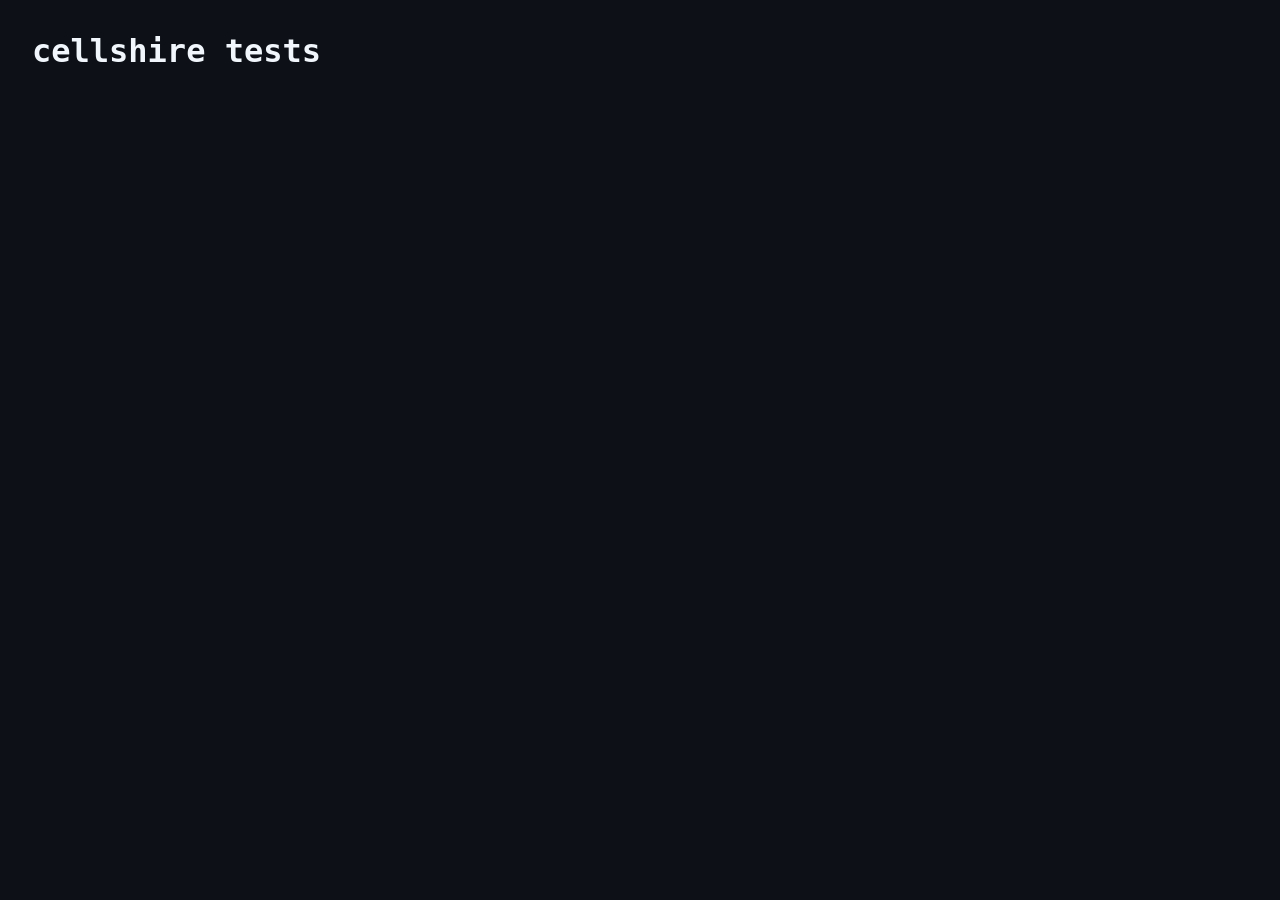
==== tests.html @ 470a3bcd "Add property snapshot cell writer" ====
<!DOCTYPE html>
<html lang="en">
<head>
    <meta charset="UTF-8" />
    <title>cellshire tests</title>
    <style>
        body { font-family: ui-monospace, monospace; padding: 24px;
               background: #0d1117; color: #e6edf3; }
        h1 { color: #f0f6fc; margin-top: 0; }
        .pass { color: #3fb950; }
        .fail { color: #f85149; }
        .summary { margin: 16px 0 24px; font-size: 1.2em; }
        .case { margin: 2px 0; }
        pre { background: #161b22; padding: 10px 14px; border-radius: 4px;
              overflow-x: auto; border-left: 3px solid #f85149; }
    </style>
</head>
<body>
    <h1>cellshire tests</h1>
    <div id="results"></div>

    <script type="module">
        import { runAll } from './src/test/harness.js';
        // Test imports — keep alphabetised, one per line.
        import './src/assets/openAssetStandard.test.js';
        import './src/characters/catalog.test.js';
        import './src/chain/cccJoyId.test.js';
        import './src/chain/epochModifier.test.js';
        import './src/chain/epochSeed.test.js';
        import './src/chain/epochStatus.test.js';
        import './src/chain/miningTx.test.js';
        import './src/core/Player.test.js';
        import './src/core/mining-dispatch.test.js';
        import './src/grid/walkability.test.js';
        import './src/inventory/inventoryAdapter.test.js';
        import './src/lib/safeStorage.test.js';
        import './src/maps/mapRegistry.test.js';
        import './src/mining/cryptoEconomy.test.js';
        import './src/mining/epochValueRange.test.js';
        import './src/mining/miningAdapter.test.js';
        import './src/mining/minedStore.test.js';
        import './src/mining/oreCatalog.test.js';
        import './src/mining/oreIdentity.test.js';
        import './src/mining/priceSnapshot.test.js';
        import './src/marketplace/playerMarketplace.test.js';
        import './src/property/propertyExpansion.test.js';
        import './src/property/propertyOwnerBinding.test.js';
        import './src/property/propInventory.test.js';
        import './src/property/propertySnapshotAdapter.test.js';
        import './src/property/propertySnapshotWriter.test.js';
        import './src/property/propertyStore.test.js';
        import './src/property/propertyZone.test.js';
        import './src/store/generalStoreCatalog.test.js';
        import './src/test/sanity.test.js';
        import './src/trader/traderAdapter.test.js';
        import './src/trader/traderRates.test.js';
        import './src/ui/CharacterPicker.test.js';
        import './src/ui/cursors.test.js';
        import './src/ui/EconomyHUD.test.js';
        import './src/ui/OreDebugHUD.test.js';
        import './src/ui/WalletHUD.test.js';
        import './src/visiting/propertyVisit.test.js';
        import './src/visiting/visitLinks.test.js';
        import './src/wallet/walletIdentity.test.js';

        const out = document.getElementById('results');
        const results = await runAll();
        const passed = results.filter(r => r.ok).length;
        const failed = results.length - passed;

        const summary = document.createElement('div');
        summary.className = 'summary ' + (failed === 0 ? 'pass' : 'fail');
        summary.textContent = `${passed} passed, ${failed} failed`;
        out.appendChild(summary);

        for (const r of results) {
            const line = document.createElement('div');
            line.className = 'case ' + (r.ok ? 'pass' : 'fail');
            line.textContent = `${r.ok ? 'PASS' : 'FAIL'}  ${r.describe || ''} > ${r.name}`;
            out.appendChild(line);
            if (!r.ok) {
                const pre = document.createElement('pre');
                pre.textContent = r.err.stack || String(r.err);
                out.appendChild(pre);
            }
        }

        console.log(`tests: ${passed} passed, ${failed} failed`);
        for (const r of results.filter(x => !x.ok)) {
            console.error(r.describe, '>', r.name, '\n', r.err);
        }
    </script>
</body>
</html>
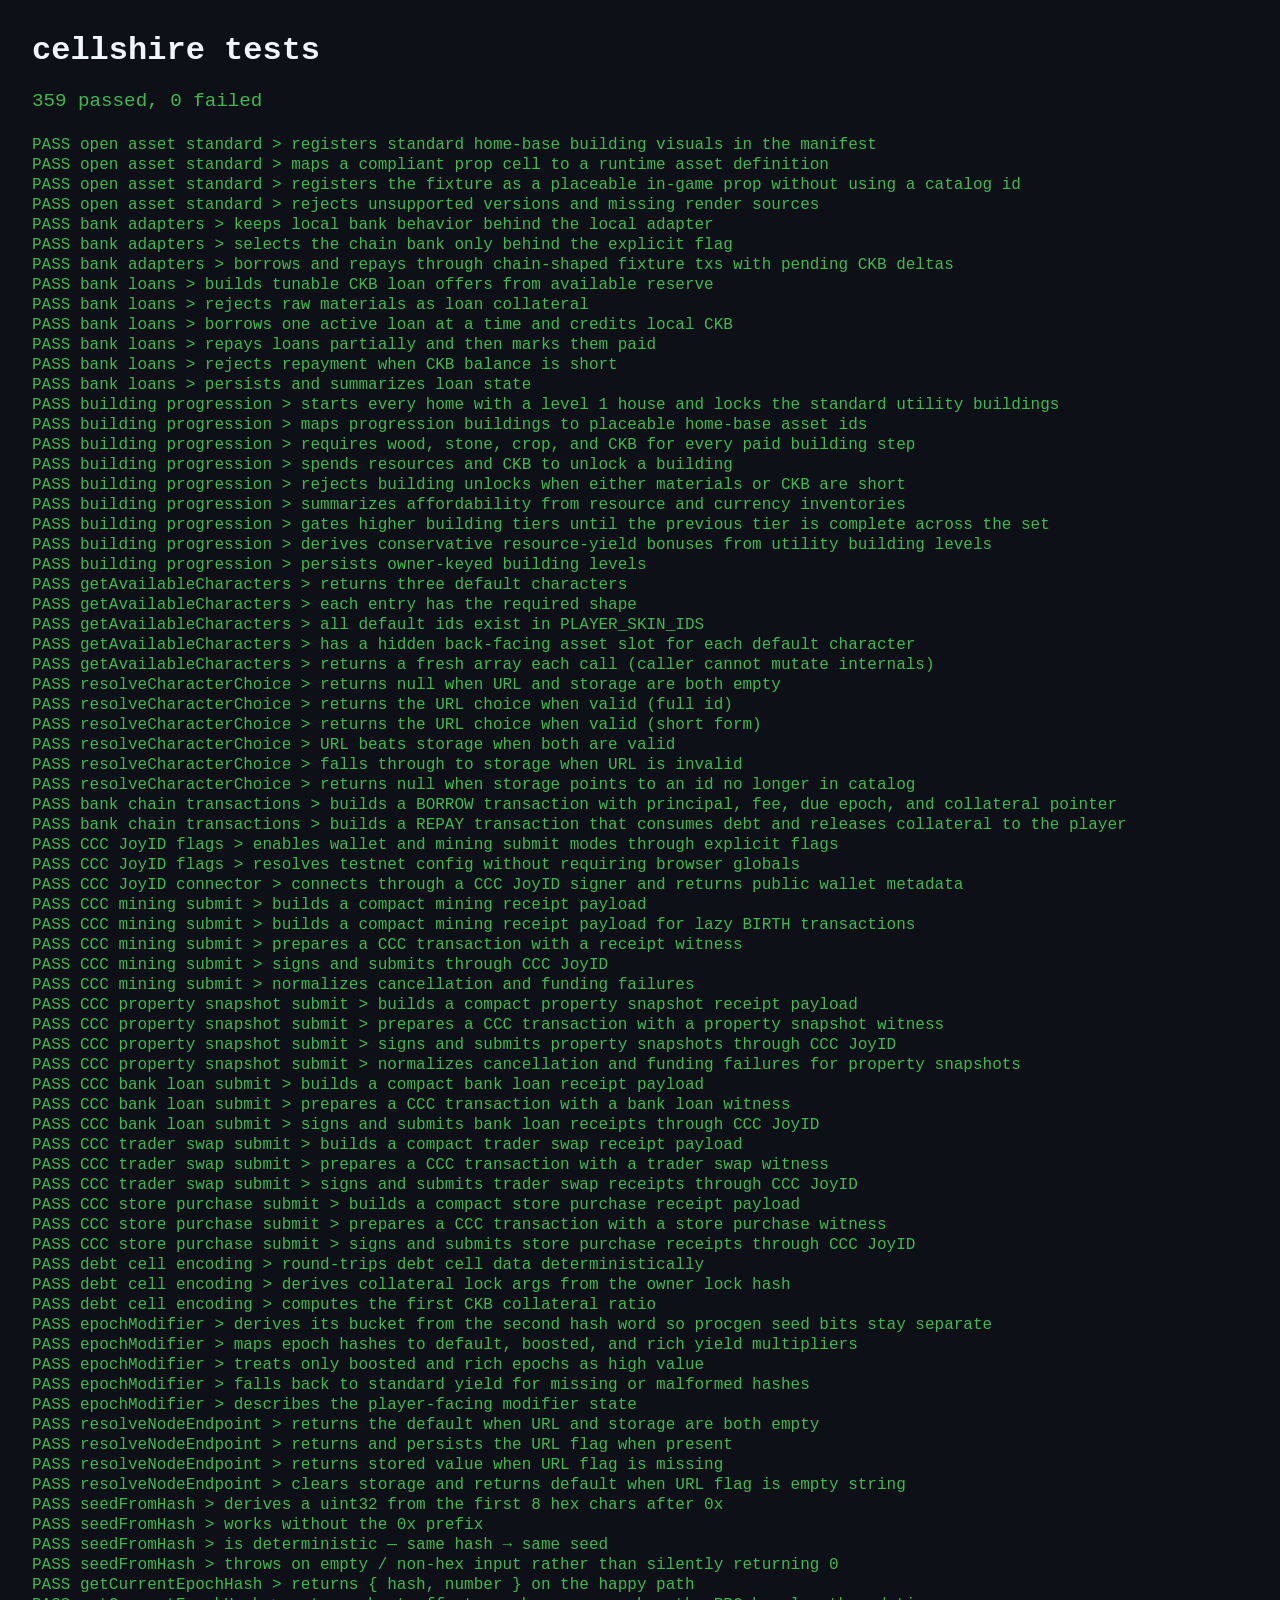
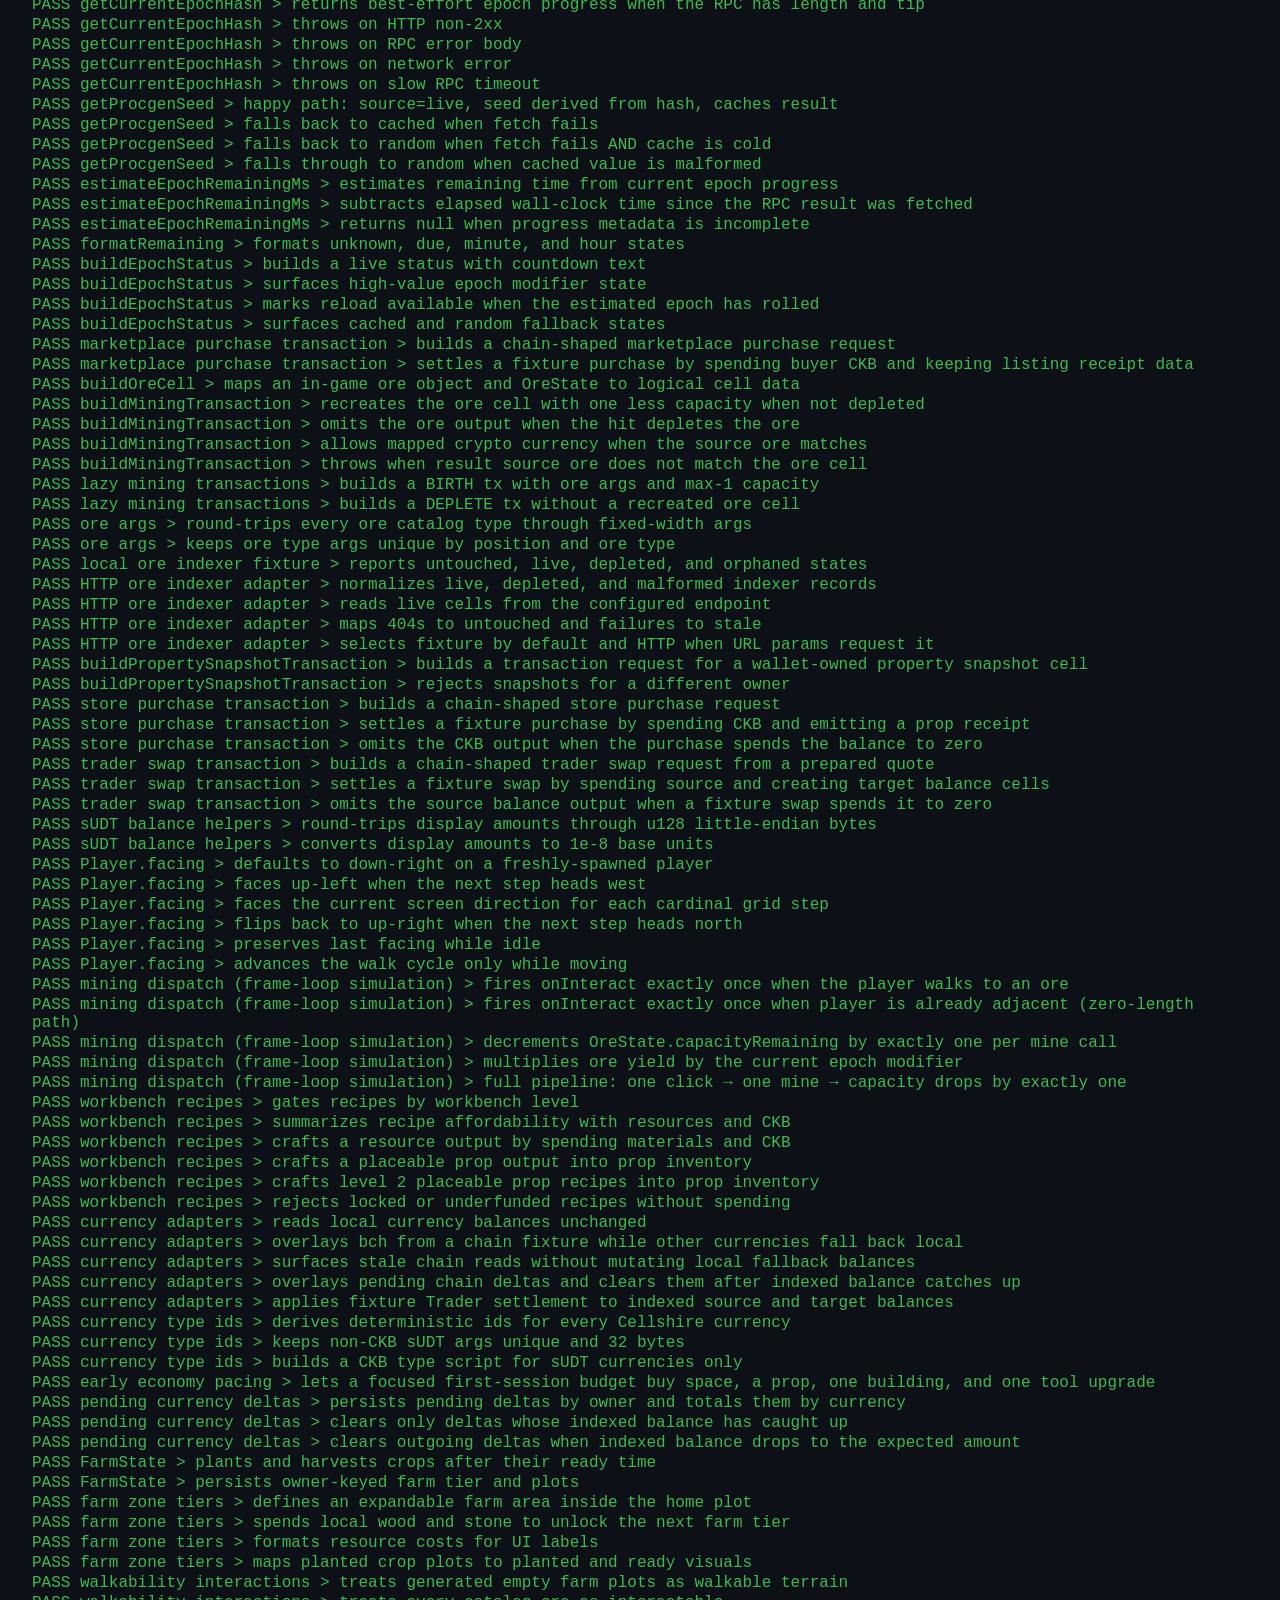
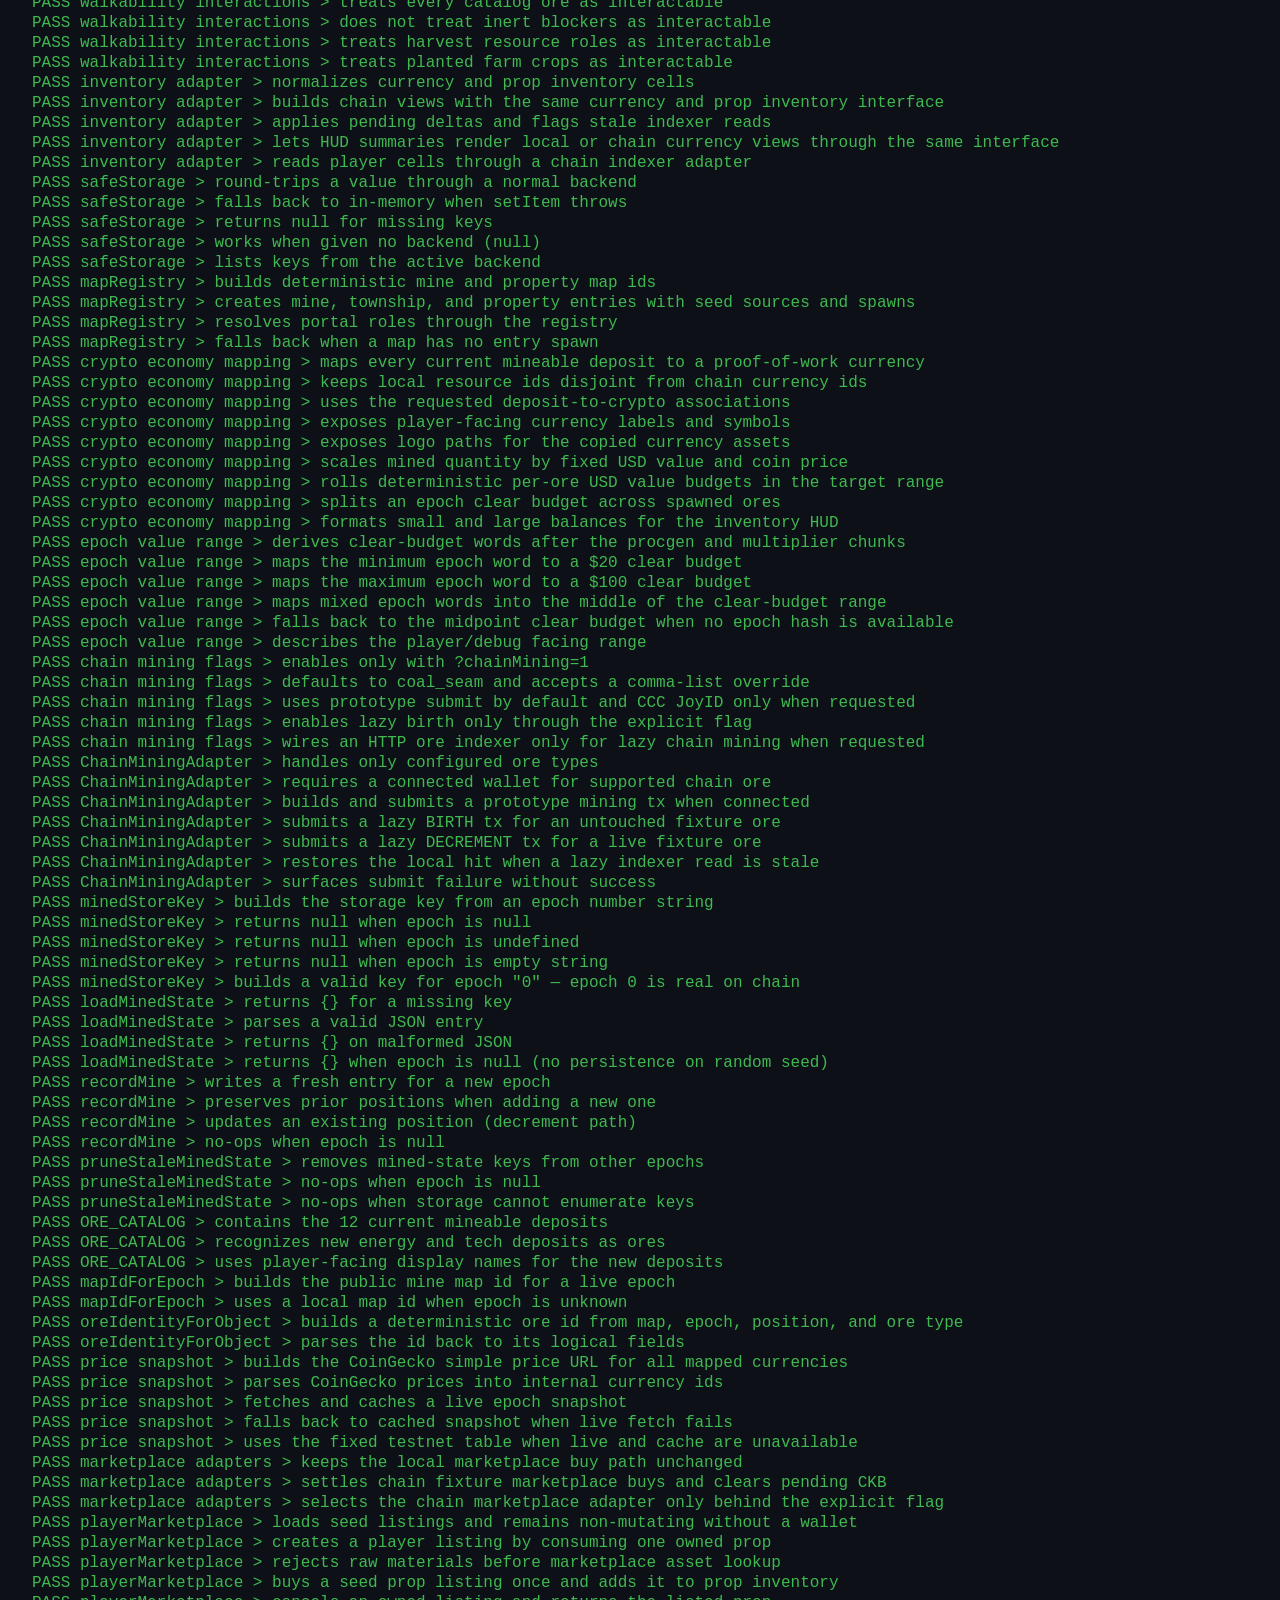
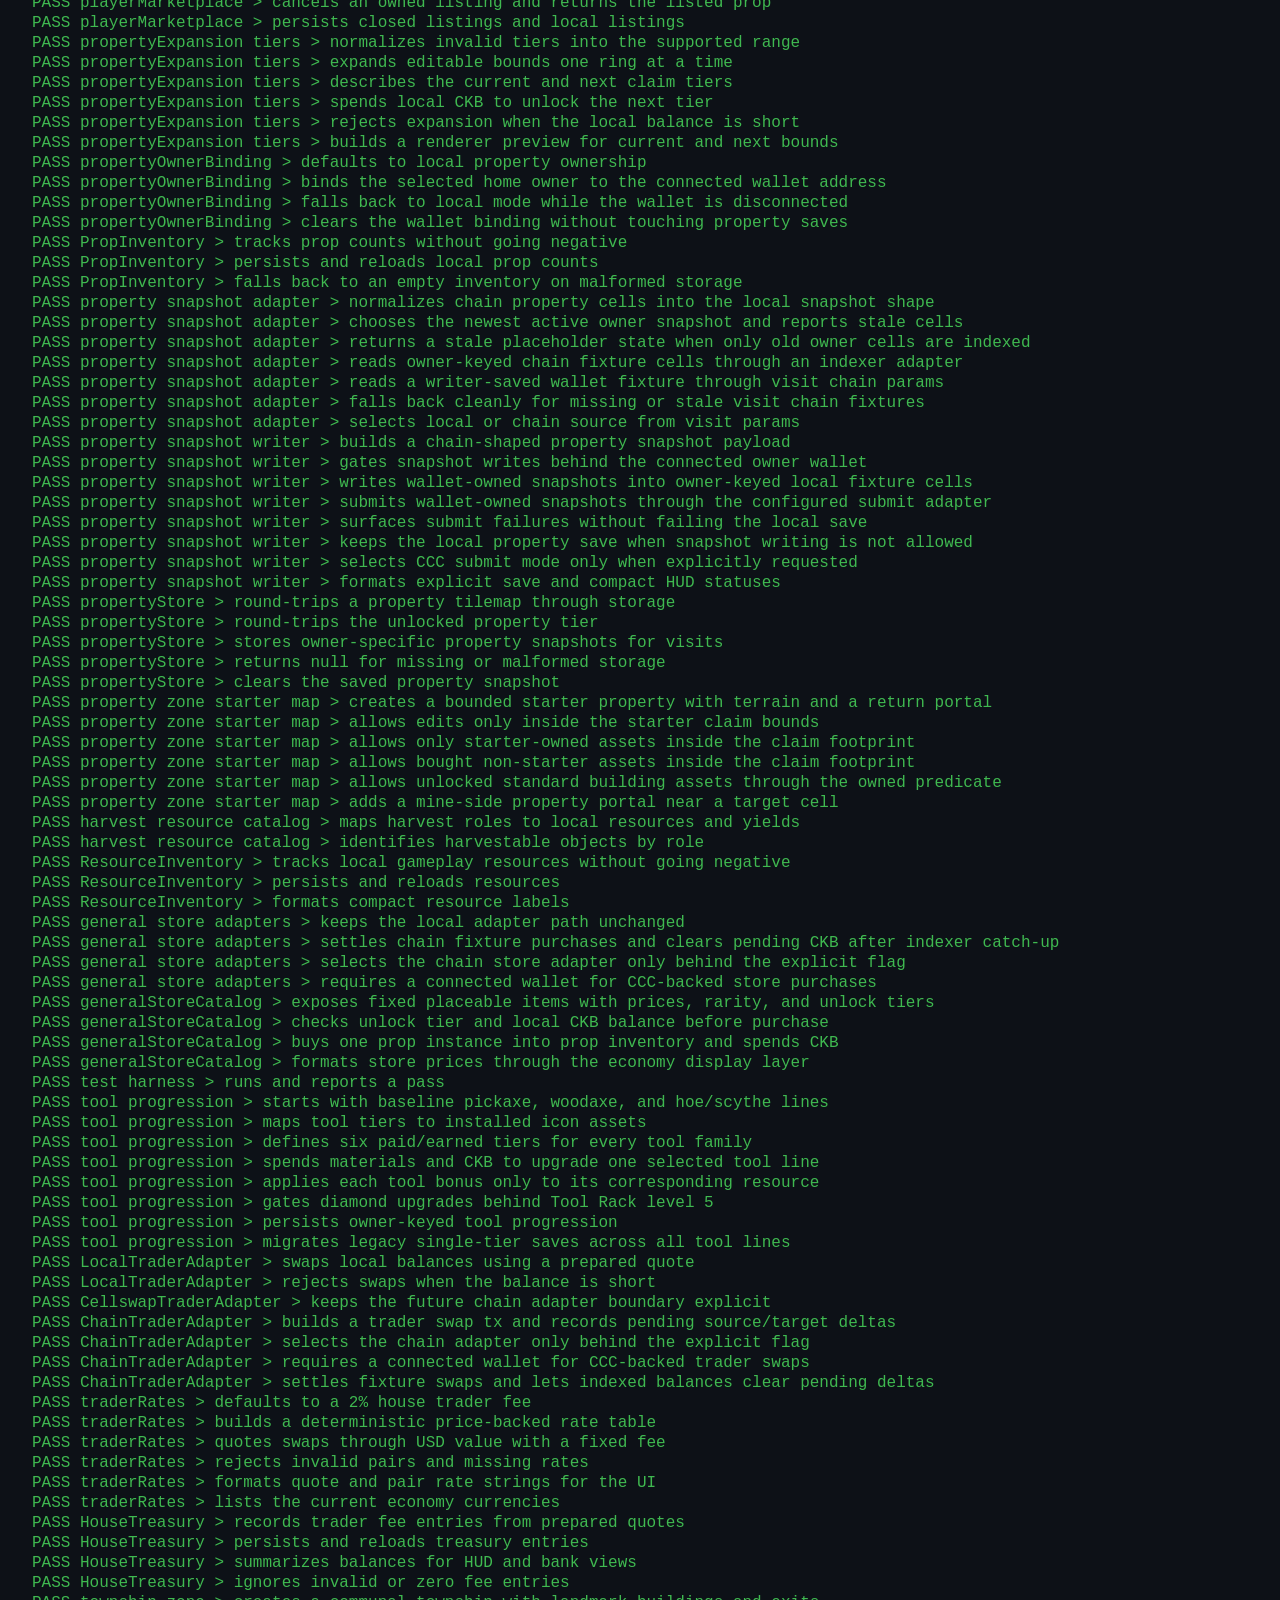
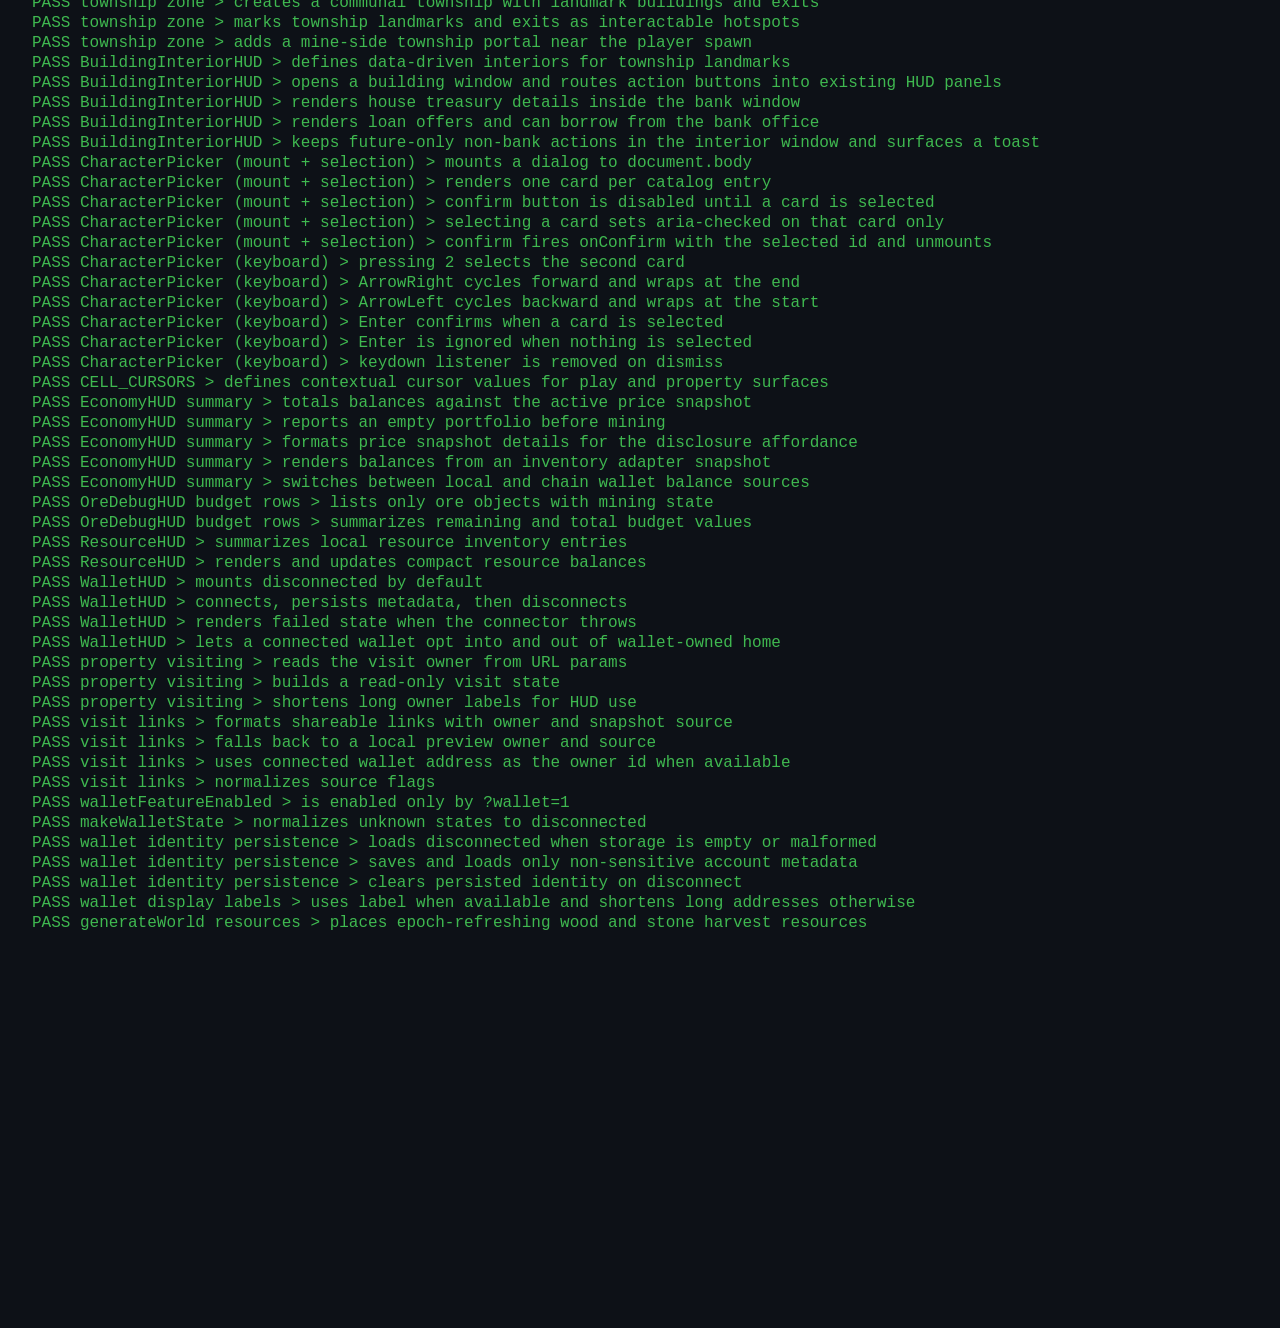
==== commit 32f38f4f: "feat: checkpoint chain economy and asset integration" ====
--- a/tests.html
+++ b/tests.html
@@ -23,14 +23,34 @@
         import { runAll } from './src/test/harness.js';
         // Test imports — keep alphabetised, one per line.
         import './src/assets/openAssetStandard.test.js';
+        import './src/bank/bankAdapter.test.js';
+        import './src/bank/bankLoans.test.js';
+        import './src/buildings/buildingProgression.test.js';
         import './src/characters/catalog.test.js';
+        import './src/chain/bankTx.test.js';
         import './src/chain/cccJoyId.test.js';
+        import './src/chain/debtCell.test.js';
         import './src/chain/epochModifier.test.js';
         import './src/chain/epochSeed.test.js';
         import './src/chain/epochStatus.test.js';
+        import './src/chain/marketplacePurchaseTx.test.js';
         import './src/chain/miningTx.test.js';
+        import './src/chain/miningTx.birth.test.js';
+        import './src/chain/oreArgs.test.js';
+        import './src/chain/oreIndexer.test.js';
+        import './src/chain/propertySnapshotTx.test.js';
+        import './src/chain/storePurchaseTx.test.js';
+        import './src/chain/traderSwapTx.test.js';
+        import './src/chain/udtBalance.test.js';
         import './src/core/Player.test.js';
         import './src/core/mining-dispatch.test.js';
+        import './src/crafting/recipeCatalog.test.js';
+        import './src/economy/currencyAdapter.test.js';
+        import './src/economy/currencyTypeId.test.js';
+        import './src/economy/economyPacing.test.js';
+        import './src/economy/pendingCurrencyDeltas.test.js';
+        import './src/farm/farmState.test.js';
+        import './src/farm/farmZone.test.js';
         import './src/grid/walkability.test.js';
         import './src/inventory/inventoryAdapter.test.js';
         import './src/lib/safeStorage.test.js';
@@ -42,6 +62,7 @@
         import './src/mining/oreCatalog.test.js';
         import './src/mining/oreIdentity.test.js';
         import './src/mining/priceSnapshot.test.js';
+        import './src/marketplace/marketplaceAdapter.test.js';
         import './src/marketplace/playerMarketplace.test.js';
         import './src/property/propertyExpansion.test.js';
         import './src/property/propertyOwnerBinding.test.js';
@@ -50,18 +71,27 @@
         import './src/property/propertySnapshotWriter.test.js';
         import './src/property/propertyStore.test.js';
         import './src/property/propertyZone.test.js';
+        import './src/resources/harvestCatalog.test.js';
+        import './src/resources/resourceInventory.test.js';
+        import './src/store/generalStoreAdapter.test.js';
         import './src/store/generalStoreCatalog.test.js';
         import './src/test/sanity.test.js';
+        import './src/tools/toolProgression.test.js';
         import './src/trader/traderAdapter.test.js';
         import './src/trader/traderRates.test.js';
+        import './src/treasury/houseTreasury.test.js';
+        import './src/township/townshipZone.test.js';
+        import './src/ui/BuildingInteriorHUD.test.js';
         import './src/ui/CharacterPicker.test.js';
         import './src/ui/cursors.test.js';
         import './src/ui/EconomyHUD.test.js';
         import './src/ui/OreDebugHUD.test.js';
+        import './src/ui/ResourceHUD.test.js';
         import './src/ui/WalletHUD.test.js';
         import './src/visiting/propertyVisit.test.js';
         import './src/visiting/visitLinks.test.js';
         import './src/wallet/walletIdentity.test.js';
+        import './src/worldgen/procgen.test.js';
 
         const out = document.getElementById('results');
         const results = await runAll();
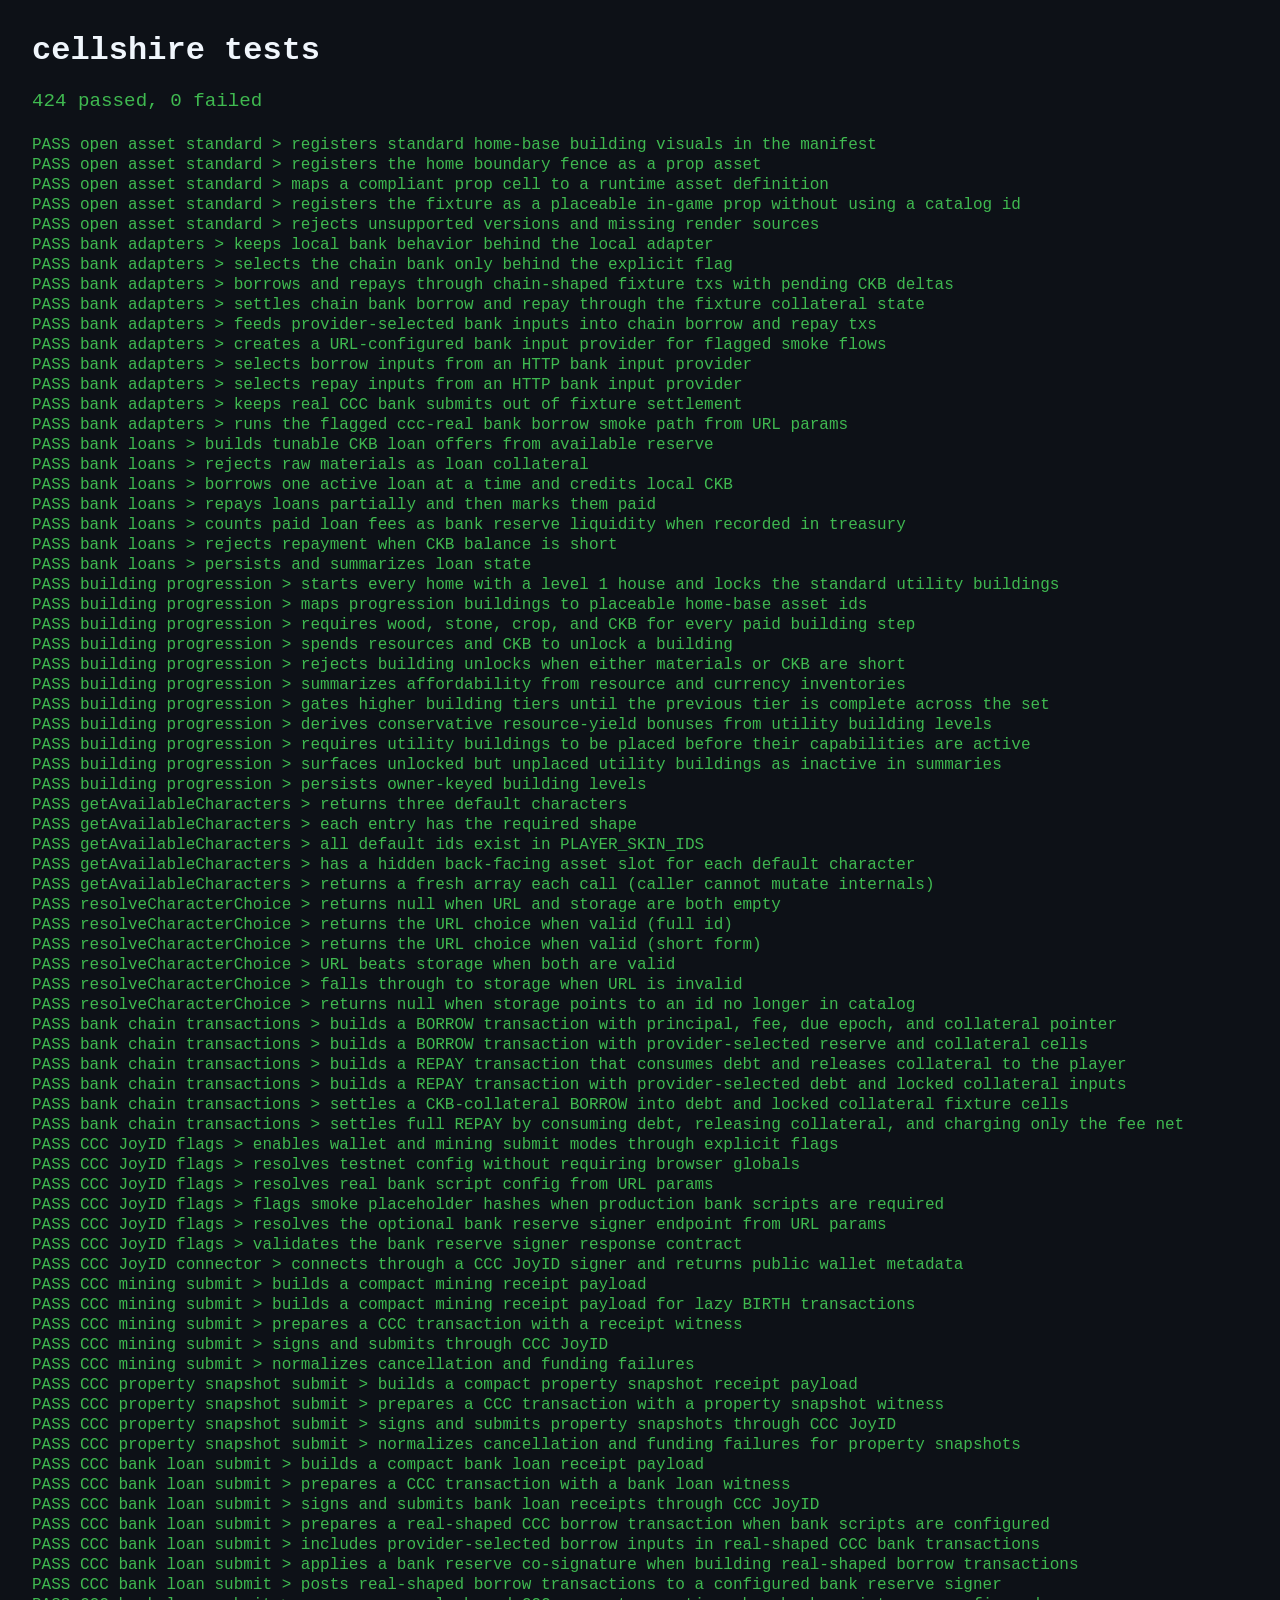
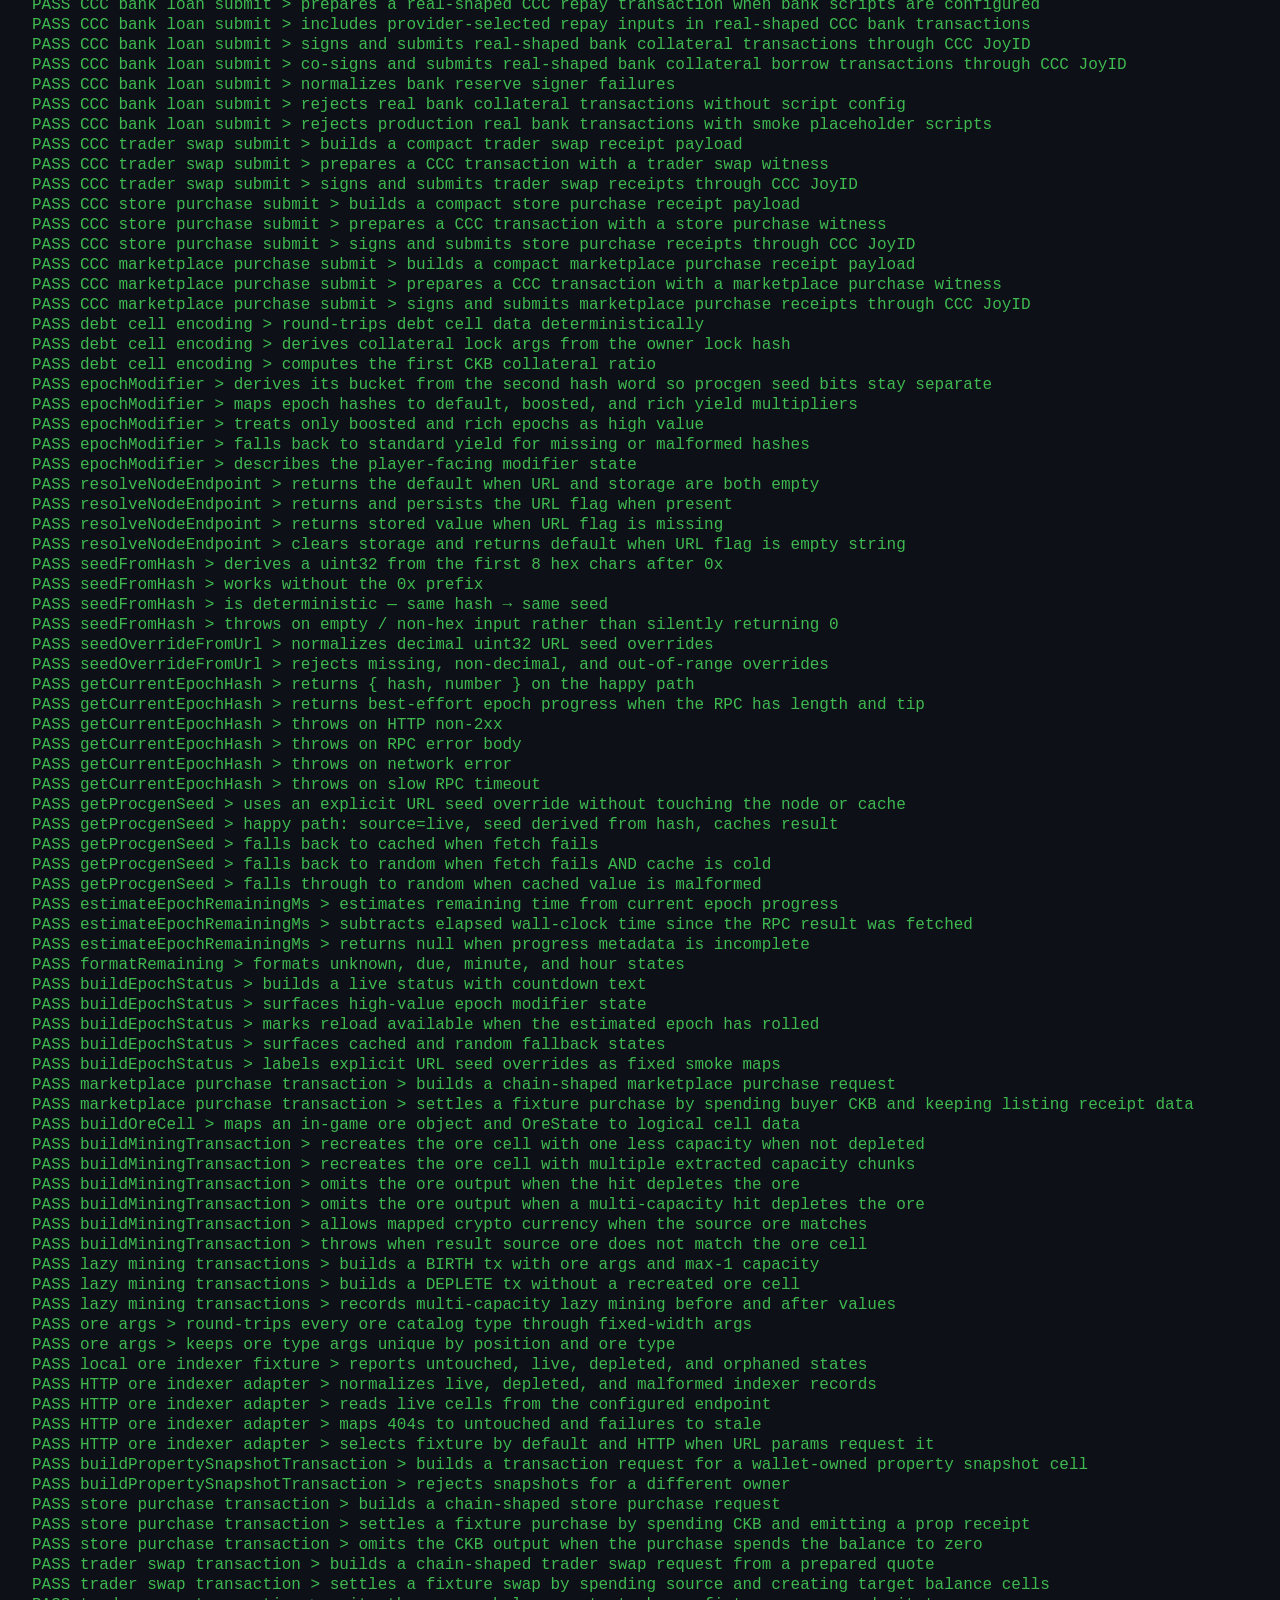
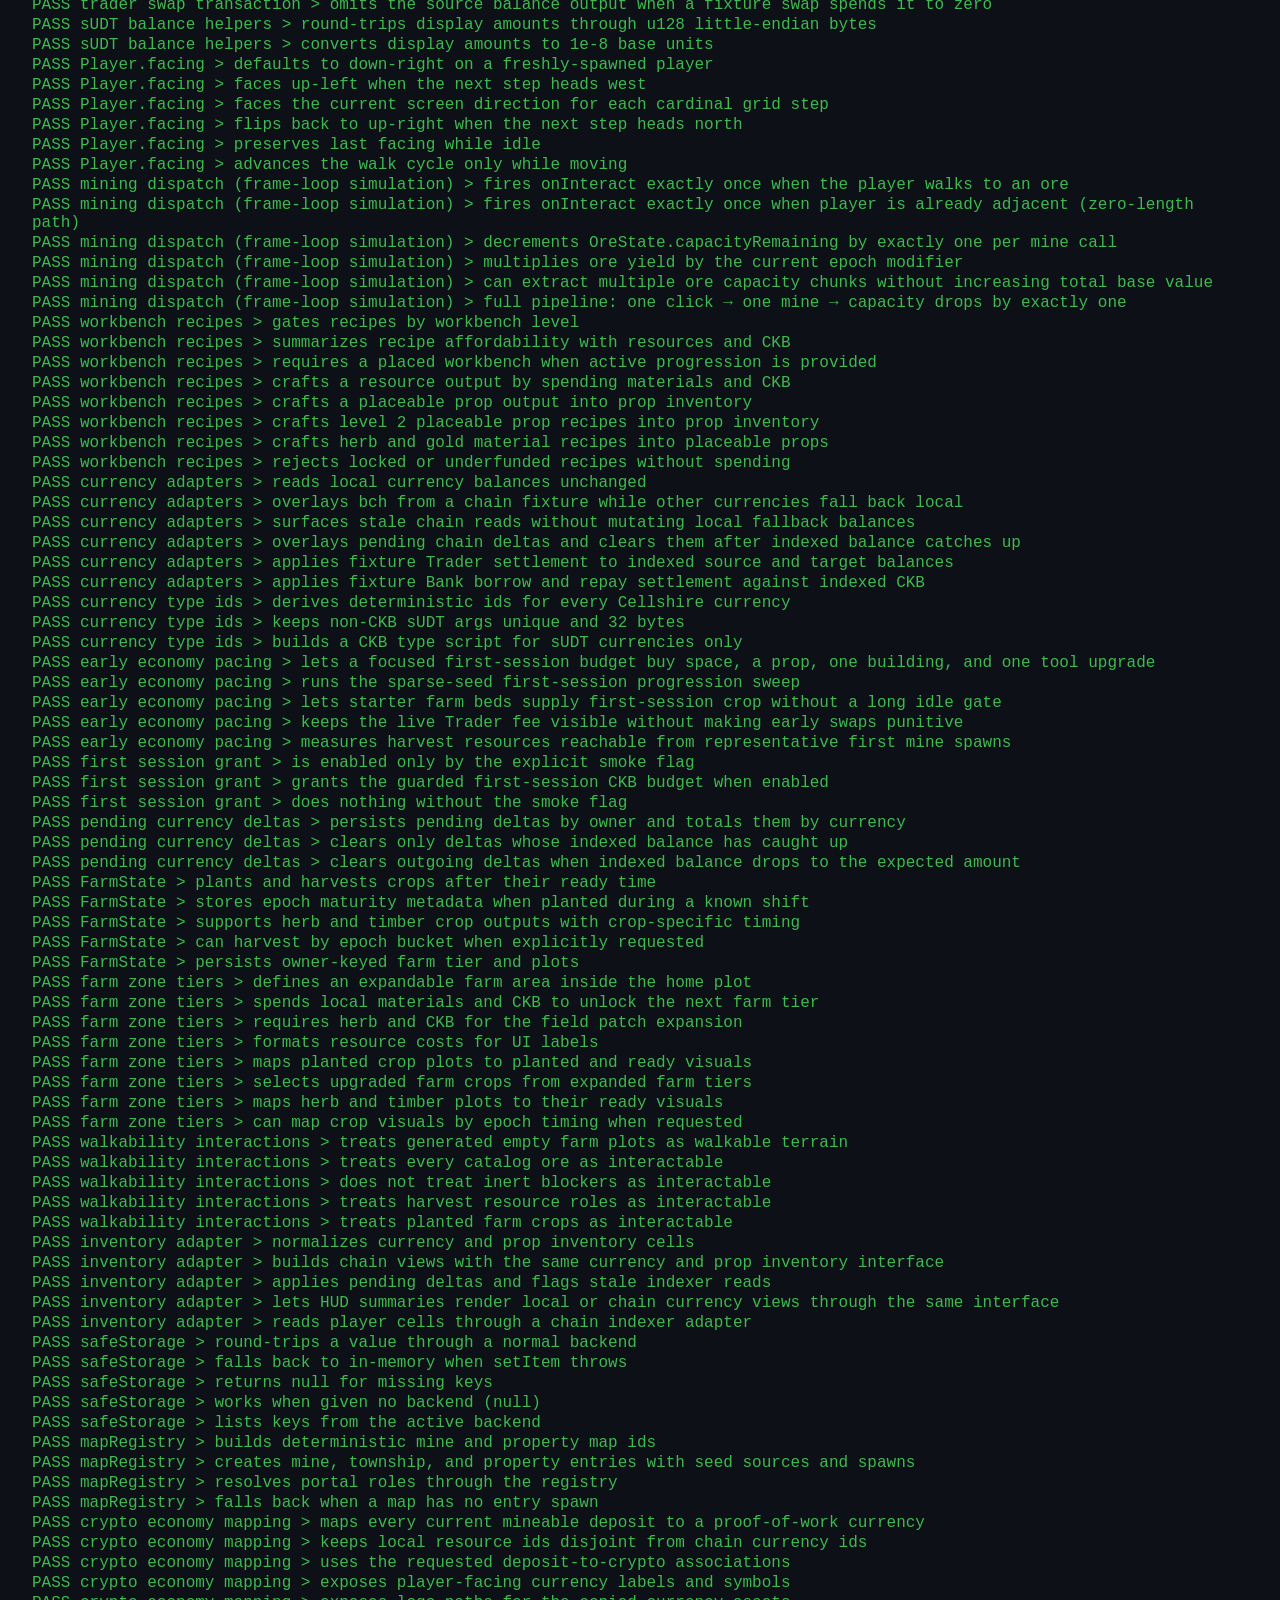
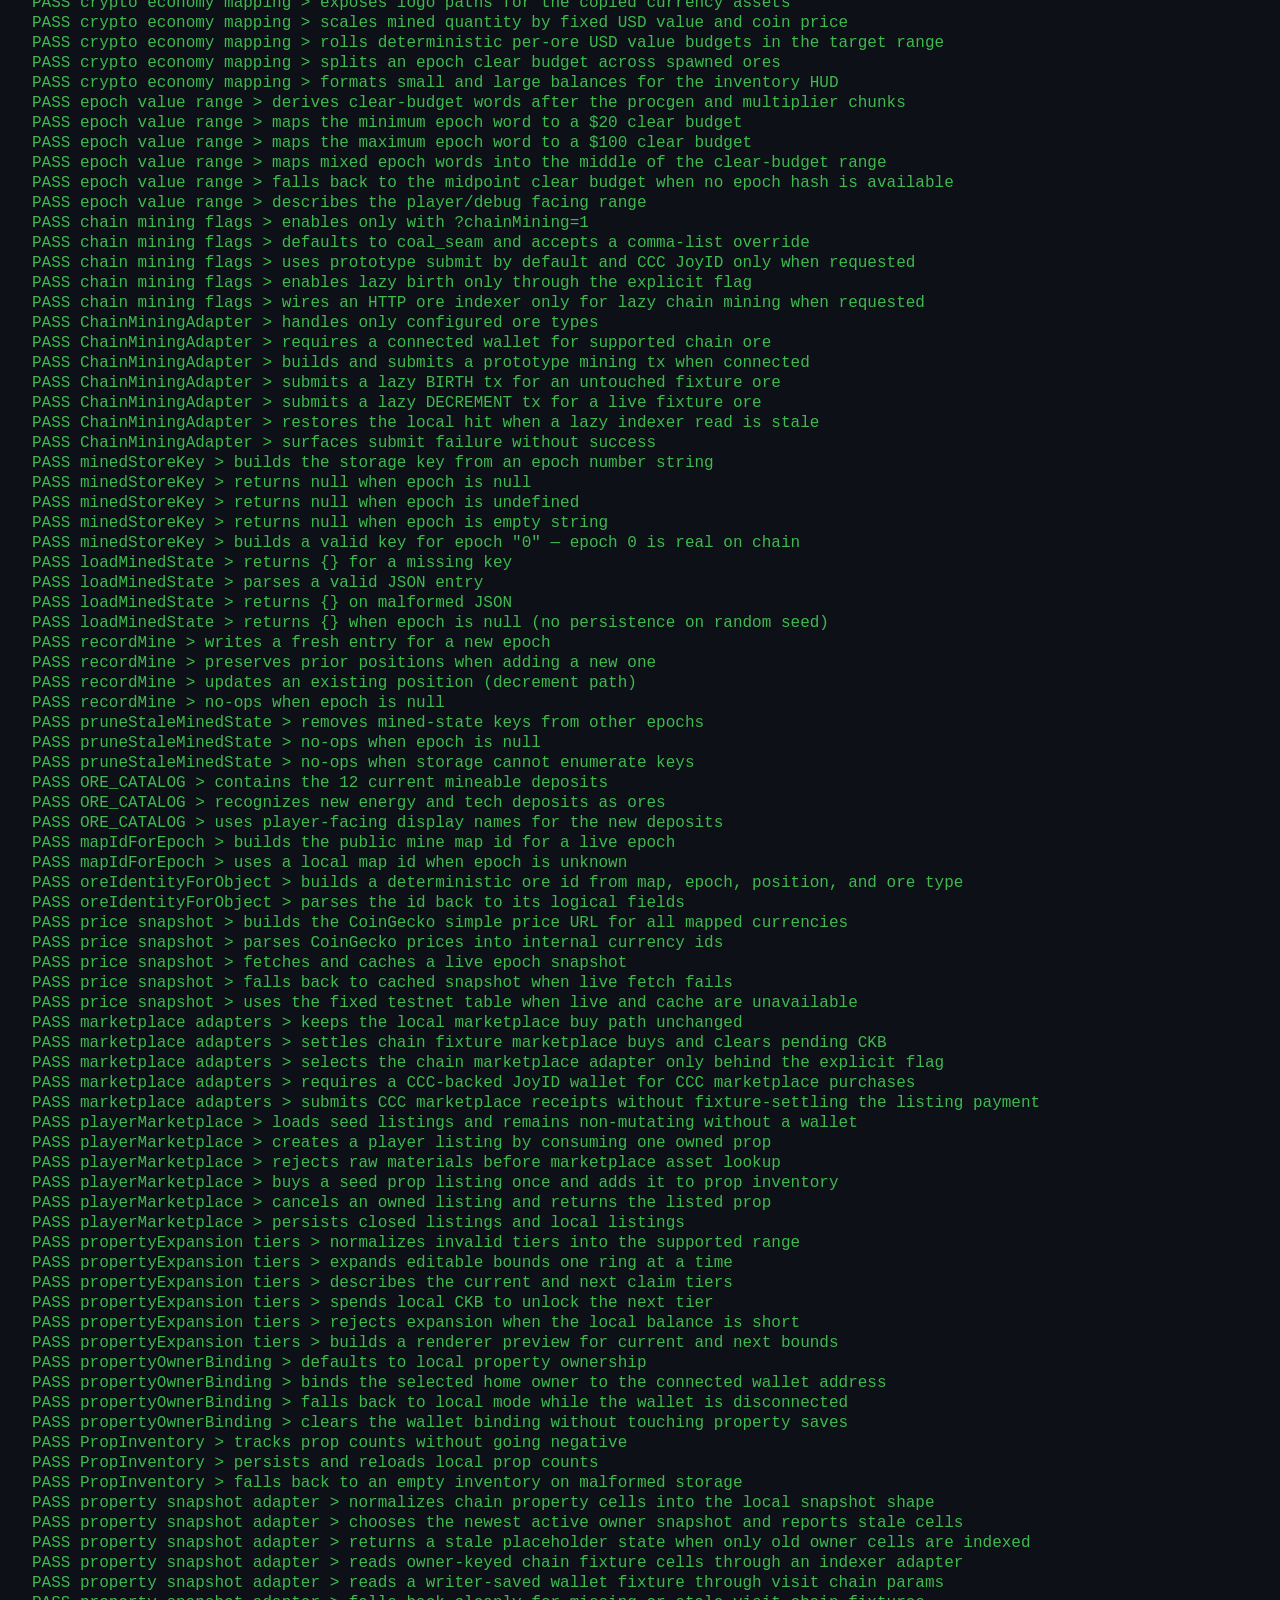
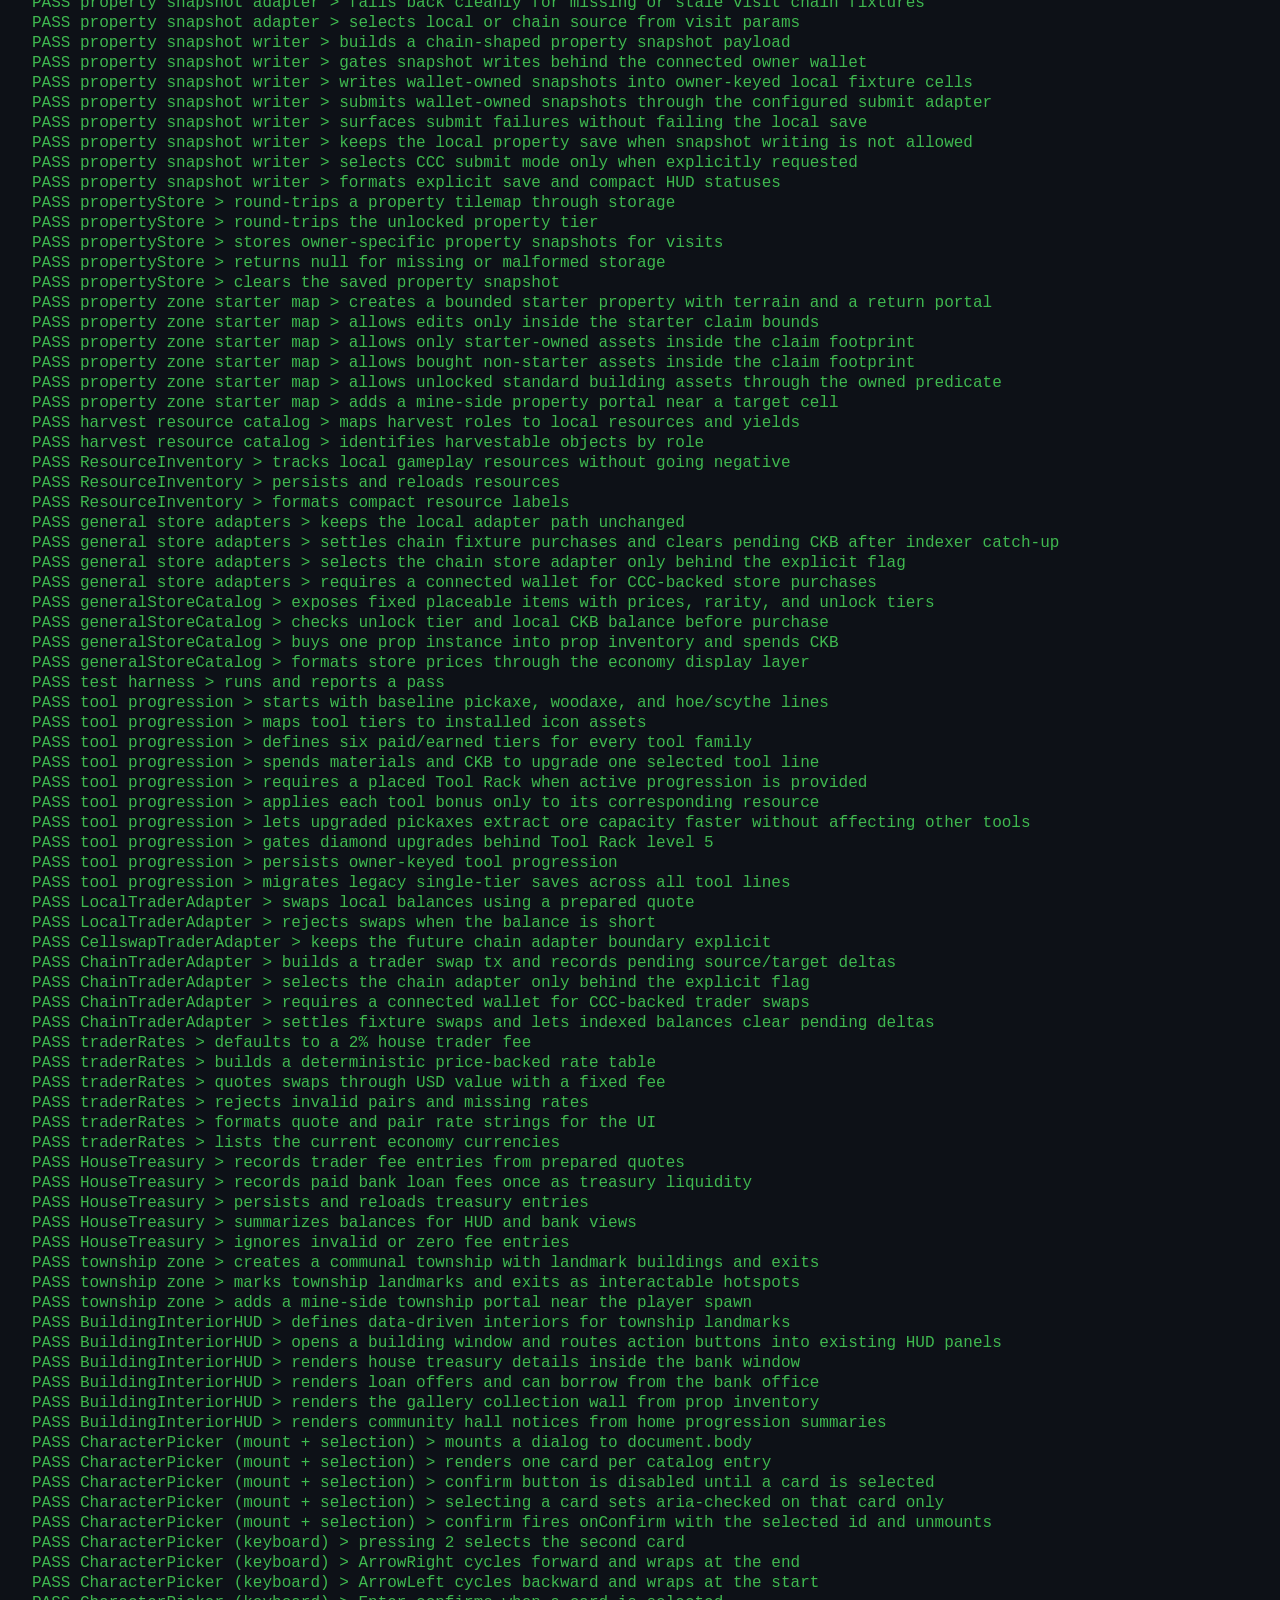
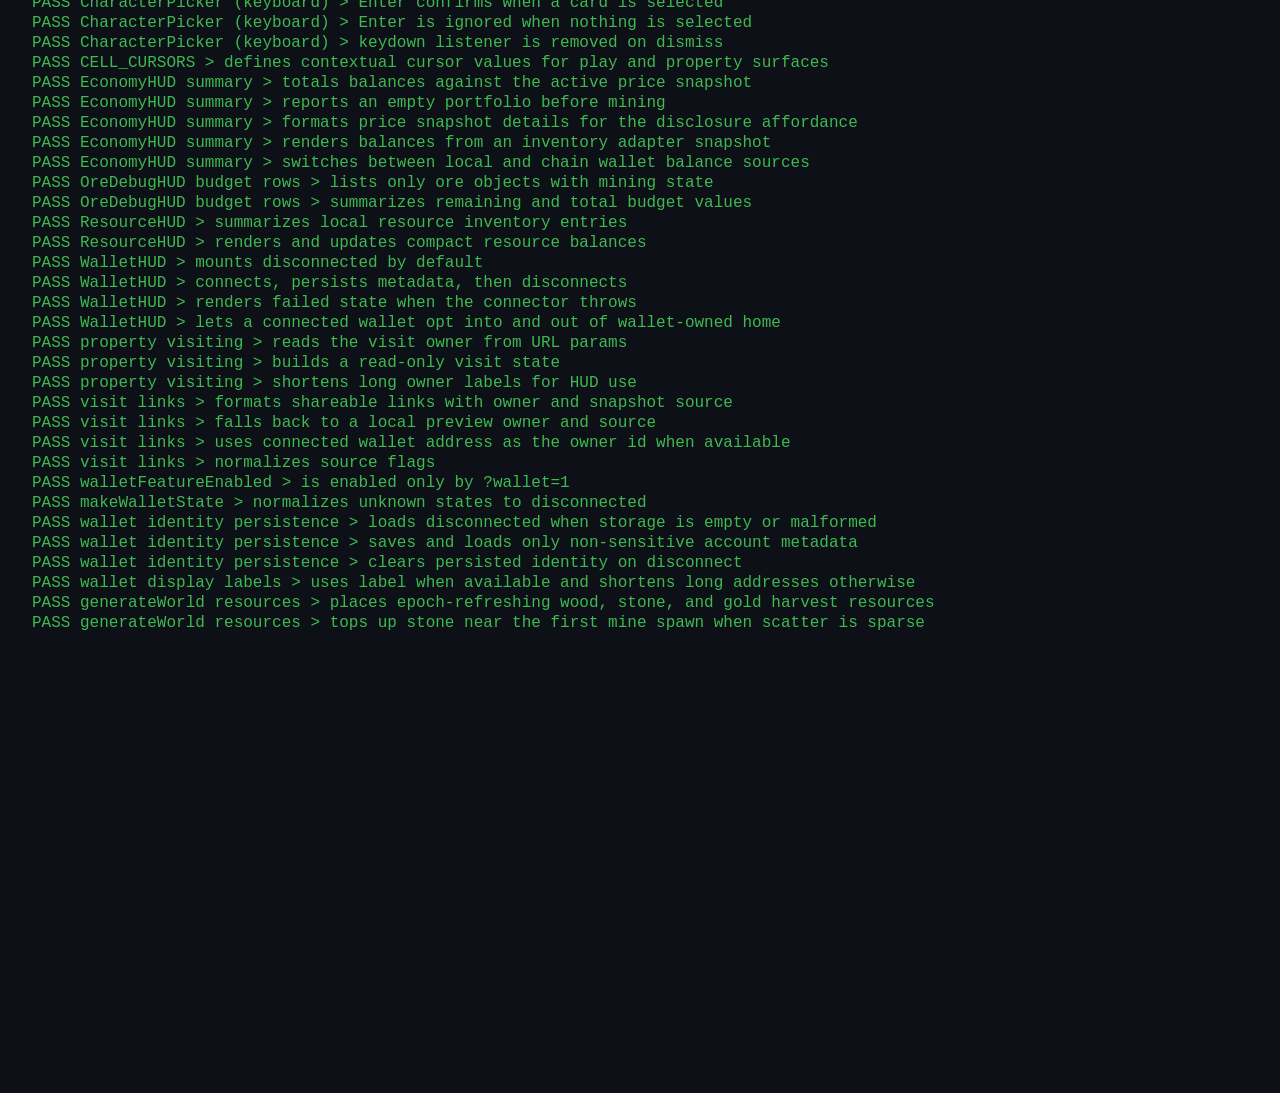
==== commit aea1b0a2: "Set first-session playability target" ====
--- a/tests.html
+++ b/tests.html
@@ -48,6 +48,7 @@
         import './src/economy/currencyAdapter.test.js';
         import './src/economy/currencyTypeId.test.js';
         import './src/economy/economyPacing.test.js';
+        import './src/economy/firstSessionGrant.test.js';
         import './src/economy/pendingCurrencyDeltas.test.js';
         import './src/farm/farmState.test.js';
         import './src/farm/farmZone.test.js';
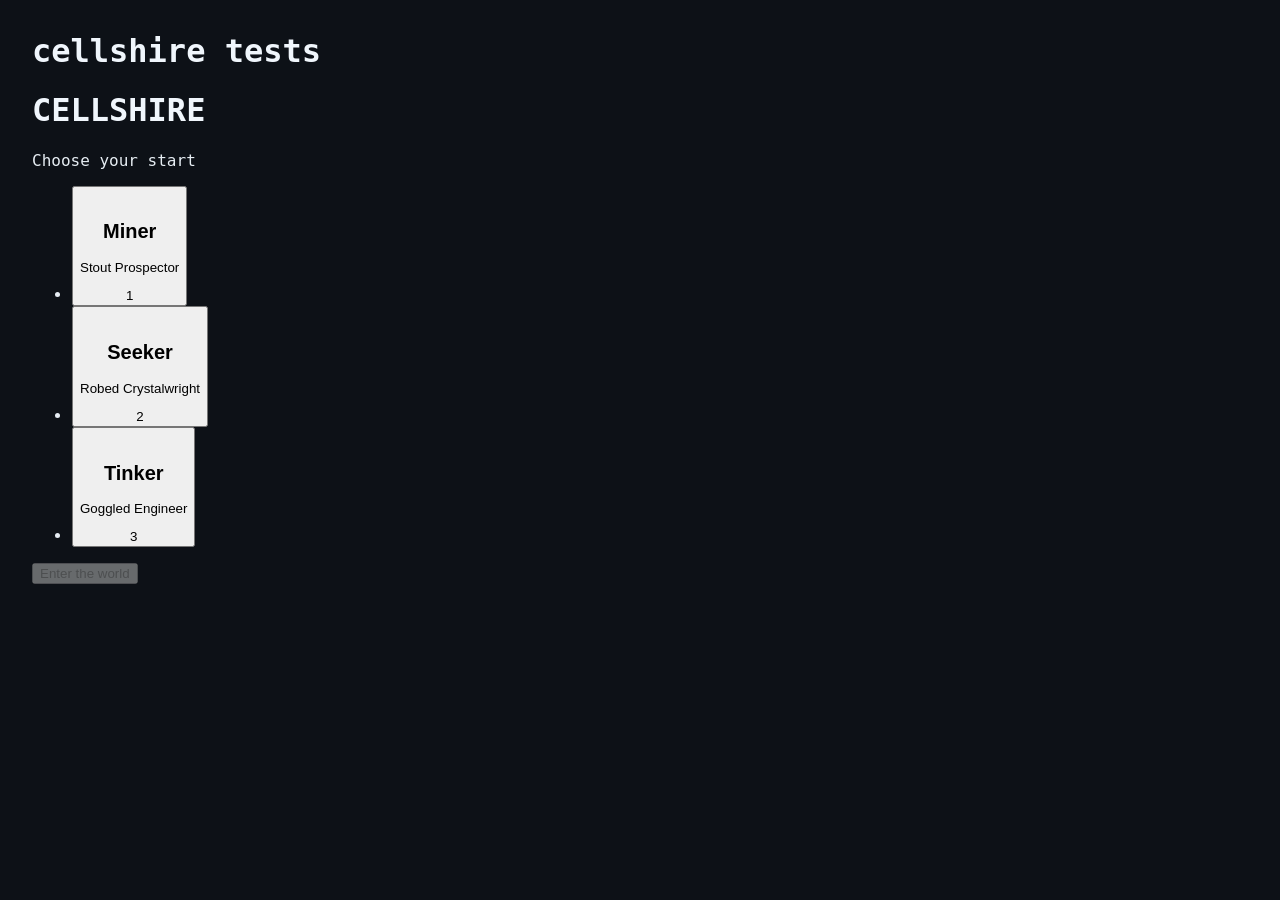
==== commit ff41facd: "Add verifiable mining commitment pipeline" ====
--- a/tests.html
+++ b/tests.html
@@ -59,6 +59,7 @@
         import './src/mining/cryptoEconomy.test.js';
         import './src/mining/epochValueRange.test.js';
         import './src/mining/miningAdapter.test.js';
+        import './src/mining/miningSessionTape.test.js';
         import './src/mining/minedStore.test.js';
         import './src/mining/oreCatalog.test.js';
         import './src/mining/oreIdentity.test.js';
